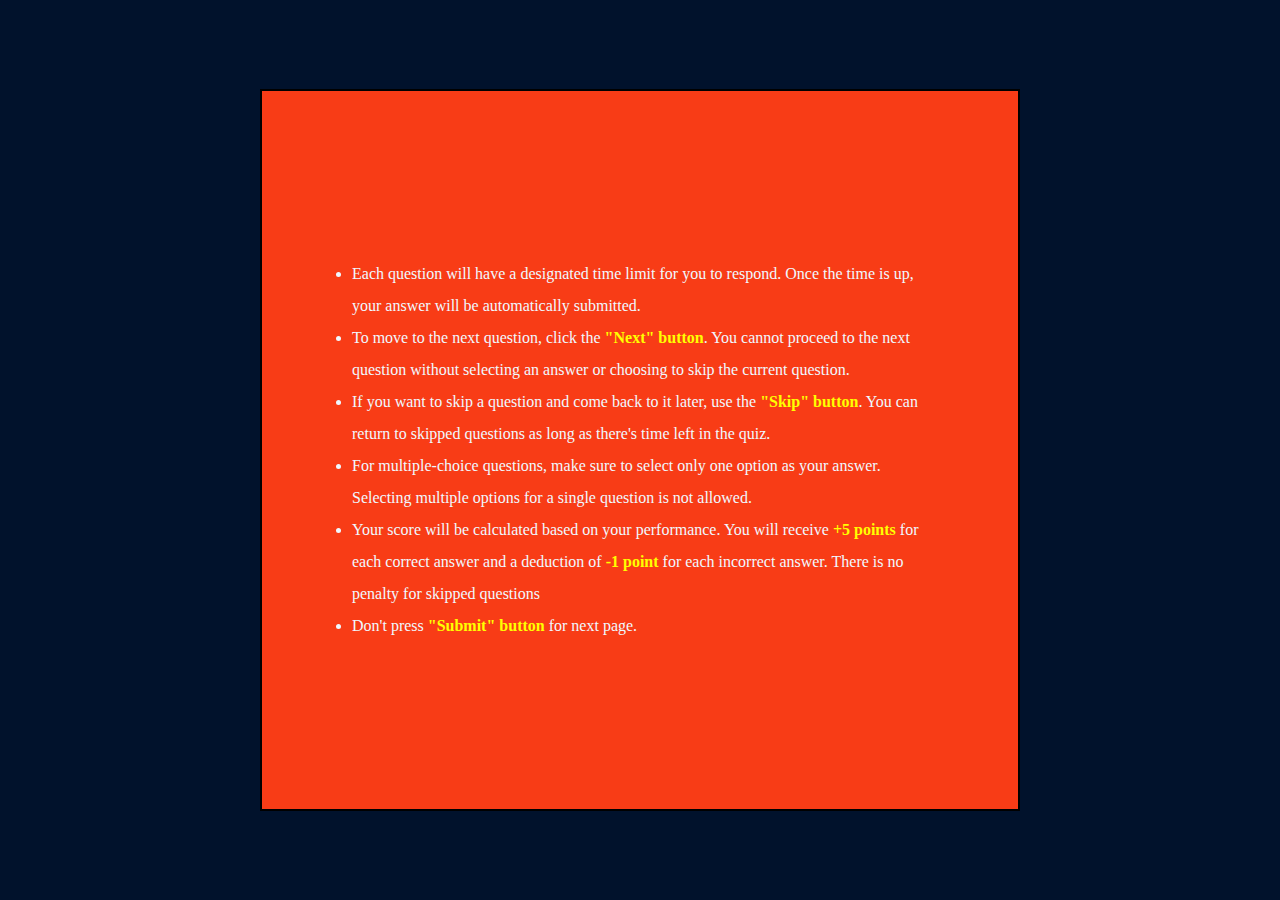
==== feedback.html @ 10f54526 "start page is formed" ====
<!DOCTYPE html>
<html lang="en">

<head>
    <meta charset="UTF-8">
    <meta name="viewport" content="width=device-width, initial-scale=1.0">
    <title>Document</title>
    <link rel="stylesheet" href="style.css">
</head>

<body>
    <section class="second_page">
    <ul>
        <li> Each question will have a designated time limit for you to respond. Once the time is up, your answer will
            be automatically submitted.</li>
        <li>To move to the next question, click the <b>"Next" button</b>. You cannot proceed to the next question without
            selecting an answer or choosing to skip the current question.</li>
        <li> If you want to skip a question and come back to it later, use the <b>"Skip" button</b>. You can return to skipped
            questions as long as there's time left in the quiz.</li>
        <li> For multiple-choice questions, make sure to select only one option as your answer. Selecting multiple
            options for a single question is not allowed.</li>
        <li>Your score will be calculated based on your performance. You will receive <b>+5 points</b> for each correct answer
            and a deduction of <b>-1 point</b> for each incorrect answer. There is no penalty for skipped questions</li>
        <li>Don't press <b>"Submit" button</b>  for next page.</li>
    </ul>
</section>
</body>

</html>
---- style.css ----
*{
    margin: 0px;
    padding: 0px;
}
body{
    background: rgb(1,18,44);
    background: linear-gradient(4deg, rgba(1,18,44,1) 0%);
    height: 100vh;
    display: flex;
    min-height: 100vh;
}
.start
{
    background-color: white;;
    width: 50%;
    height: 50%;
    border: 2px solid black;
    margin: auto;
    font-family: 'Tilt Neon', sans-serif;
   
}
.welcon
{
    font-size: 5vh;
    display: flex;
    justify-content: center;
    color: blue;
}
.container
{  display: flex; 
    align-items: center; 
    justify-content: space-around;
    gap: 2rem;
}
.img1 img
{
    width: 25vw;
    height: 25vh;
    margin: 2rem;
    position: relative;
    top:0%;
    display: flex;
    justify-content: space-between;
}
.featlay
{
    font-size: 3vh;
    line-height:2rem;
}
.second_page
{
    color: aliceblue;
    background-color: rgb(248, 60, 22);
    width: 45%;
    height: 62vh;
    display: flex;
    align-items: center;
    border: 2px solid black;
    justify-content: center;
    margin: auto;
    padding: 80px 90px;
    line-height: 2rem;
}
.second_page b{
    color:yellow;
}
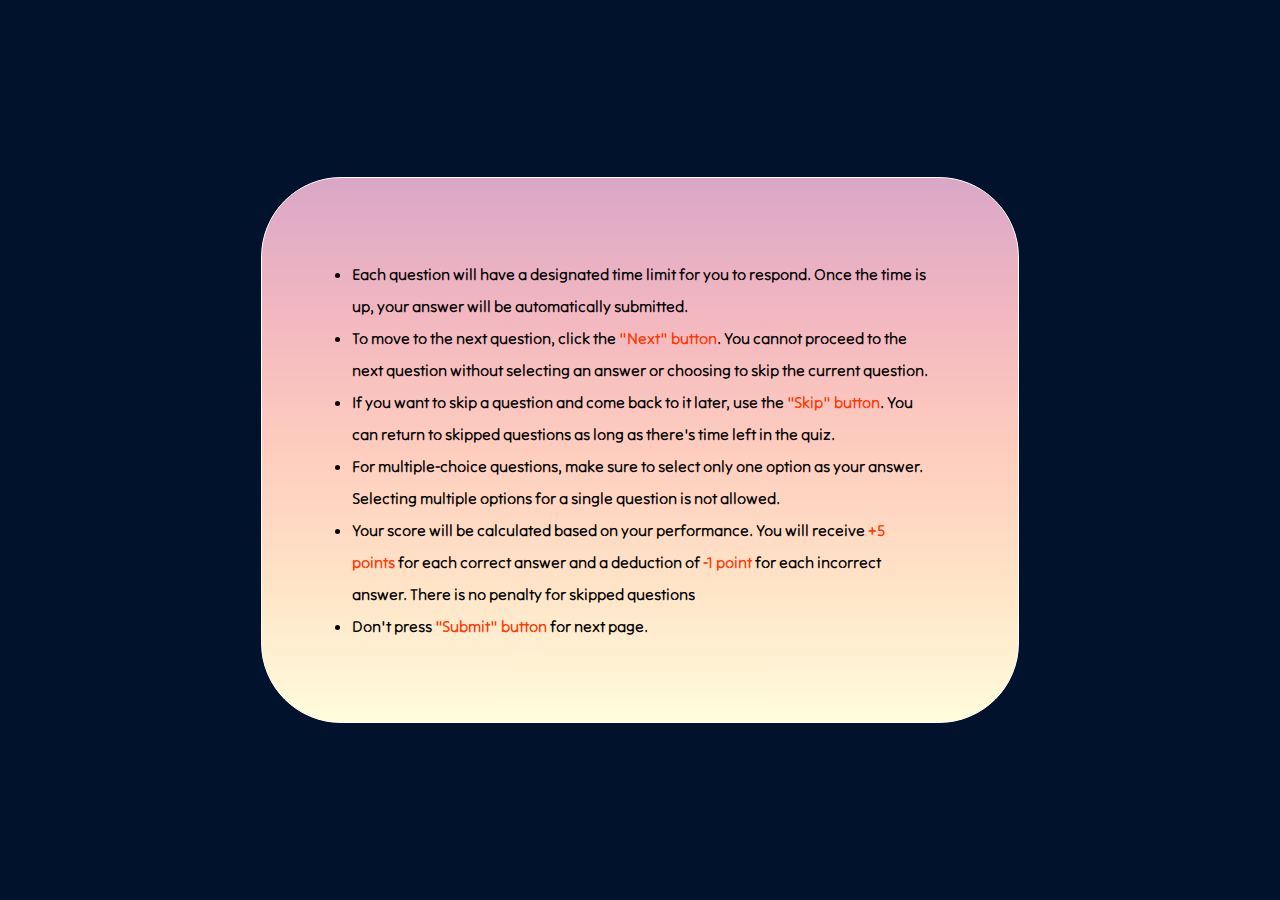
==== commit 2be2a9be: "feedback form is complete" ====
--- a/feedback.html
+++ b/feedback.html
@@ -6,24 +6,33 @@
     <meta name="viewport" content="width=device-width, initial-scale=1.0">
     <title>Document</title>
     <link rel="stylesheet" href="style.css">
+    <link rel="preconnect" href="https://fonts.googleapis.com">
+<link rel="preconnect" href="https://fonts.gstatic.com" crossorigin>
+<link href="https://fonts.googleapis.com/css2?family=Bitter:wght@600&family=Tilt+Neon&display=swap" rel="stylesheet">
+
 </head>
 
 <body>
     <section class="second_page">
-    <ul>
-        <li> Each question will have a designated time limit for you to respond. Once the time is up, your answer will
-            be automatically submitted.</li>
-        <li>To move to the next question, click the <b>"Next" button</b>. You cannot proceed to the next question without
-            selecting an answer or choosing to skip the current question.</li>
-        <li> If you want to skip a question and come back to it later, use the <b>"Skip" button</b>. You can return to skipped
-            questions as long as there's time left in the quiz.</li>
-        <li> For multiple-choice questions, make sure to select only one option as your answer. Selecting multiple
-            options for a single question is not allowed.</li>
-        <li>Your score will be calculated based on your performance. You will receive <b>+5 points</b> for each correct answer
-            and a deduction of <b>-1 point</b> for each incorrect answer. There is no penalty for skipped questions</li>
-        <li>Don't press <b>"Submit" button</b>  for next page.</li>
-    </ul>
-</section>
+        <ul>
+            <li> Each question will have a designated time limit for you to respond. Once the time is up, your answer
+                will
+                be automatically submitted.</li>
+            <li>To move to the next question, click the <b>"Next" button</b>. You cannot proceed to the next question
+                without
+                selecting an answer or choosing to skip the current question.</li>
+            <li> If you want to skip a question and come back to it later, use the <b>"Skip" button</b>. You can return
+                to skipped
+                questions as long as there's time left in the quiz.</li>
+            <li> For multiple-choice questions, make sure to select only one option as your answer. Selecting multiple
+                options for a single question is not allowed.</li>
+            <li>Your score will be calculated based on your performance. You will receive <b>+5 points</b> for each
+                correct answer
+                and a deduction of <b>-1 point</b> for each incorrect answer. There is no penalty for skipped questions
+            </li>
+            <li>Don't press <b>"Submit" button</b> for next page.</li>
+        </ul>
+    </section>
 </body>
 
 </html>--- a/style.css
+++ b/style.css
@@ -11,13 +11,35 @@
 }
 .start
 {
-    background-color: white;;
-    width: 50%;
-    height: 50%;
+    background-image: linear-gradient(to left top, #d9a7c7, #f2b7c0, #fecdbe, #ffe4c7, #fffcdc);
+    width: auto;
+    height: auto;
     border: 2px solid black;
     margin: auto;
     font-family: 'Tilt Neon', sans-serif;
+    flex-wrap: wrap;
+    border-radius: 5em;
+    border: 2px solid yellow;
    
+}
+@media(max-width:817px)
+
+{
+    .start{
+        width: 50%;
+        height: auto;
+    }
+    .inst
+    {
+        margin: 2rem;
+    }
+}
+@media(min-width:624px)
+{
+
+}
+.inst{
+    margin: 2rem;
 }
 .welcon
 {
@@ -25,12 +47,25 @@
     display: flex;
     justify-content: center;
     color: blue;
+    margin: 2rem;
+}
+input[type=button]
+{
+    width: 8em;  height: 2em;
+    margin: auto;
+    display: flex;
+    justify-content: center;
+    align-items: center;
+    justify-self: center;
+
+
 }
 .container
 {  display: flex; 
     align-items: center; 
     justify-content: space-around;
     gap: 2rem;
+    flex-wrap: wrap;
 }
 .img1 img
 {
@@ -42,17 +77,18 @@
     display: flex;
     justify-content: space-between;
 }
-.featlay
+.featlay ul li
 {
     font-size: 3vh;
-    line-height:2rem;
+    gap: 1em;
+    margin: 0.8rem;
 }
 .second_page
 {
     color: aliceblue;
-    background-color: rgb(248, 60, 22);
+   background-image: linear-gradient(to bottom, #d9a7c7, #f2b7c0, #fecdbe, #ffe4c7, #fffcdc);
     width: 45%;
-    height: 62vh;
+    height:auto;
     display: flex;
     align-items: center;
     border: 2px solid black;
@@ -60,7 +96,19 @@
     margin: auto;
     padding: 80px 90px;
     line-height: 2rem;
+    border: 1px solid white;
+    border-radius: 5em;
+    flex-wrap: wrap;
 }
 .second_page b{
-    color:yellow;
+    color:rgb(255, 55, 0);
+    font-family: 'Bitter', serif;
+font-family: 'Tilt Neon', sans-serif;
 }
+.second_page ul li{
+    color:black;
+    font-family: 'Bitter', serif;
+font-family: 'Tilt Neon', sans-serif;
+font-weight: bold;
+font-size: 1em;
+}
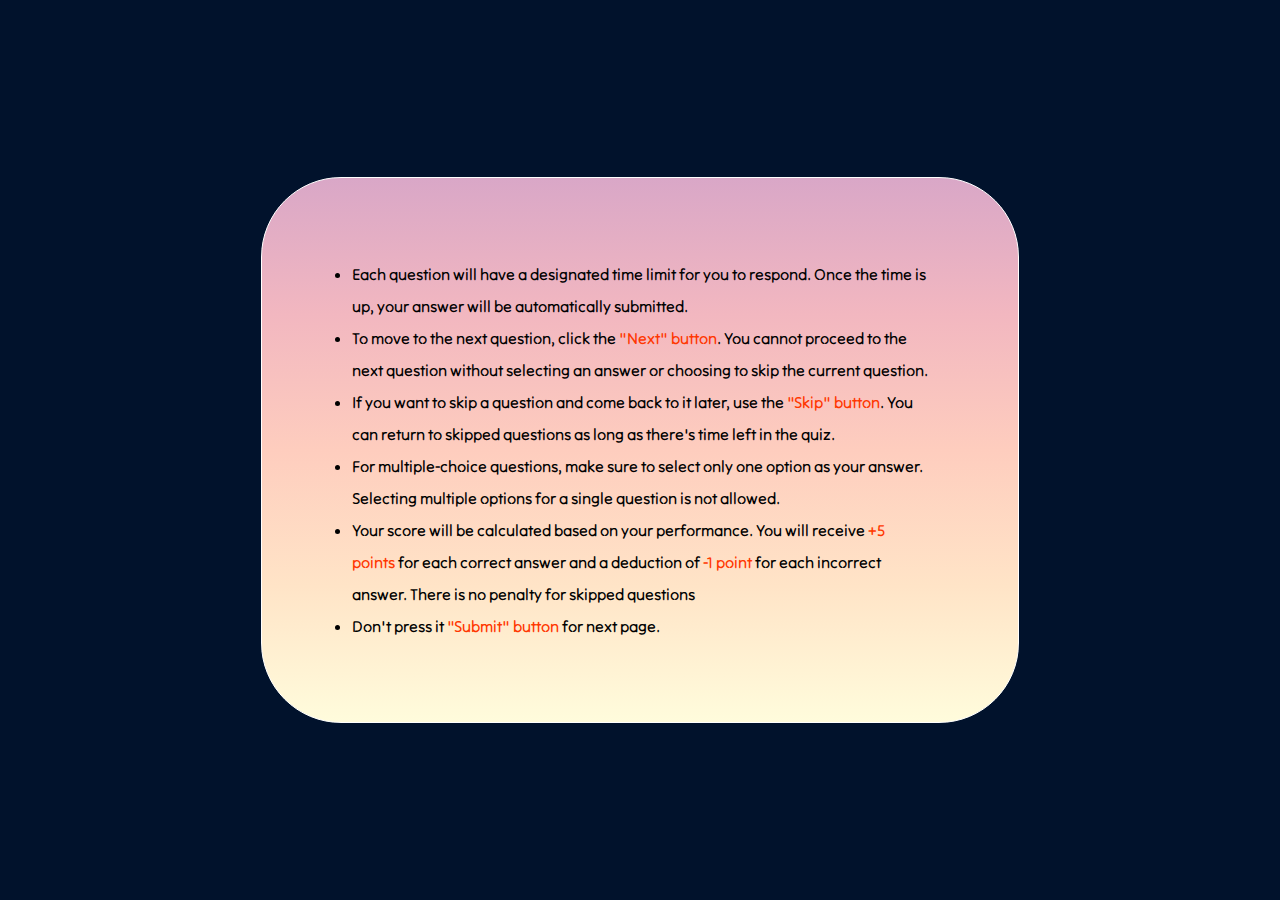
==== commit 5fb7768e: "feedback page is done" ====
--- a/feedback.html
+++ b/feedback.html
@@ -30,7 +30,7 @@
                 correct answer
                 and a deduction of <b>-1 point</b> for each incorrect answer. There is no penalty for skipped questions
             </li>
-            <li>Don't press <b>"Submit" button</b> for next page.</li>
+            <li>Don't press it <b>"Submit" button</b> for next page.</li>
         </ul>
     </section>
 </body>
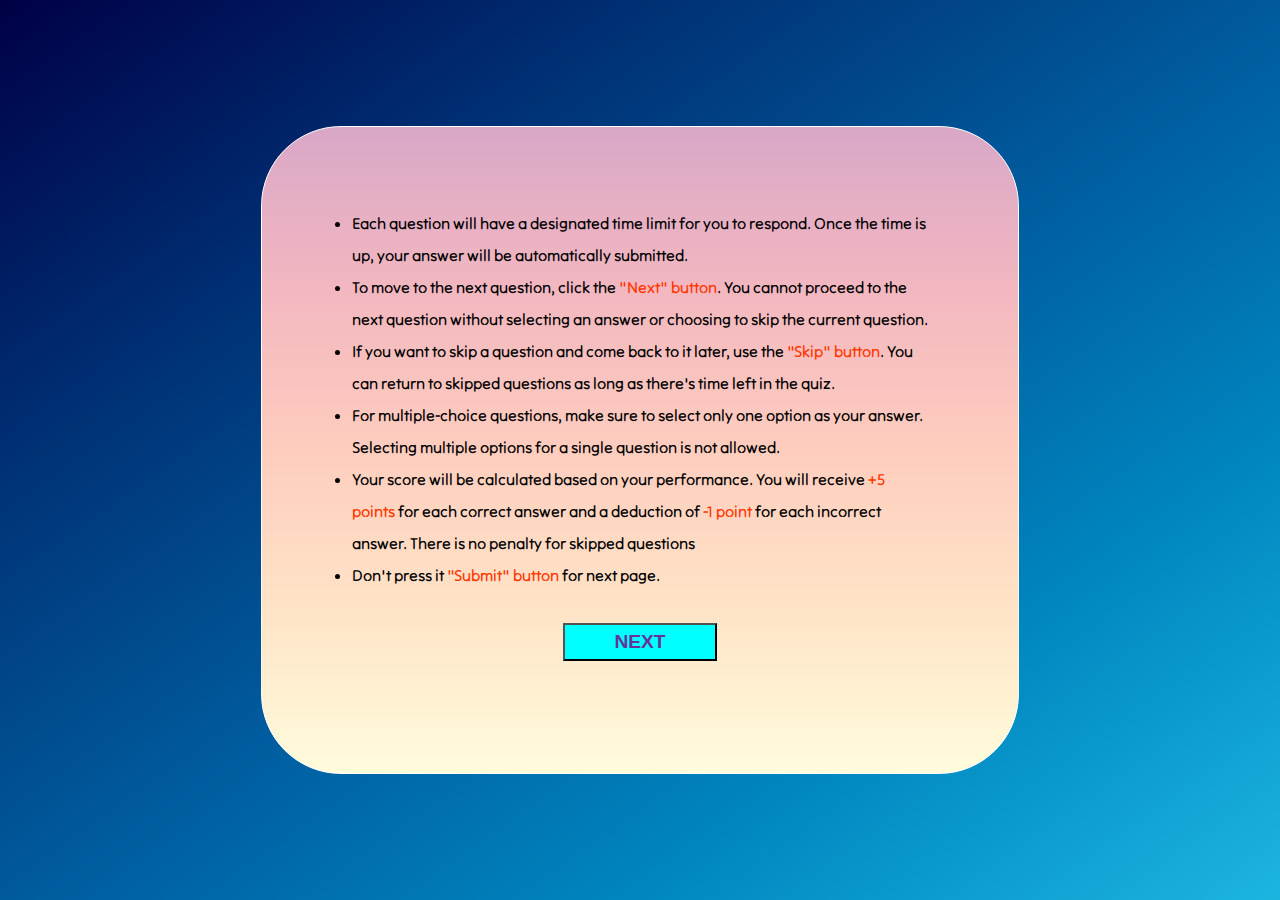
==== commit 4d123613: "quiz page start" ====
--- a/feedback.html
+++ b/feedback.html
@@ -32,6 +32,7 @@
             </li>
             <li>Don't press it <b>"Submit" button</b> for next page.</li>
         </ul>
+        <div class="next"><a href="/info.html"><input type="button" value="NEXT" id="next" ></a></div>
     </section>
 </body>
 
--- a/style.css
+++ b/style.css
@@ -4,7 +4,7 @@
 }
 body{
     background: rgb(1,18,44);
-    background: linear-gradient(4deg, rgba(1,18,44,1) 0%);
+    background-image: linear-gradient(to right bottom, #000046, #002f73, #005a9c, #0087c0, #1cb5e0);
     height: 100vh;
     display: flex;
     min-height: 100vh;
@@ -40,6 +40,39 @@
 }
 .inst{
     margin: 2rem;
+}
+.inst a{
+    text-decoration: none;
+}
+.next{
+    margin: 2rem;
+   
+}
+#next
+{
+    background-color: aqua;
+    color:rebeccapurple;
+    font-size: larger;
+    font-weight: bold;
+}
+#inst
+{
+    background-color: aqua;
+    color:rebeccapurple;
+    font-size: larger;
+    font-weight: bold;
+}
+@media(max-width:410px)
+{
+    #inst
+    {
+       font-size: large;
+       font-weight: normal;
+    }
+
+}
+.next a{
+    text-decoration: none;
 }
 .welcon
 {
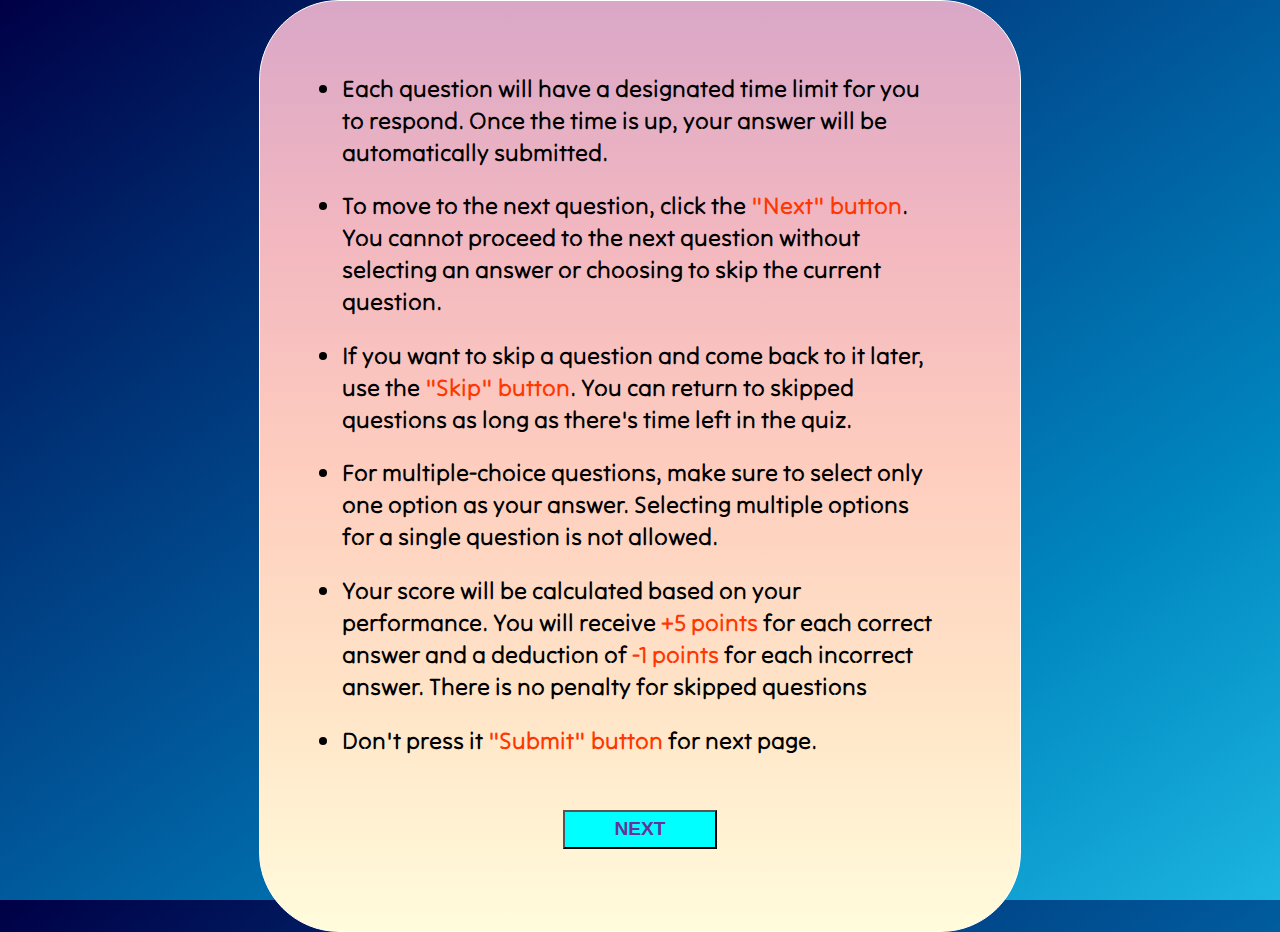
==== commit 0529e5db: "feedback form is now visible" ====
--- a/feedback.html
+++ b/feedback.html
@@ -28,7 +28,7 @@
                 options for a single question is not allowed.</li>
             <li>Your score will be calculated based on your performance. You will receive <b>+5 points</b> for each
                 correct answer
-                and a deduction of <b>-1 point</b> for each incorrect answer. There is no penalty for skipped questions
+                and a deduction of <b>-1 points</b> for each incorrect answer. There is no penalty for skipped questions
             </li>
             <li>Don't press it <b>"Submit" button</b> for next page.</li>
         </ul>
--- a/style.css
+++ b/style.css
@@ -12,7 +12,7 @@
 .start
 {
     background-image: linear-gradient(to left top, #d9a7c7, #f2b7c0, #fecdbe, #ffe4c7, #fffcdc);
-    width: auto;
+    width:auto;
     height: auto;
     border: 2px solid black;
     margin: auto;
@@ -25,18 +25,28 @@
 @media(max-width:817px)
 
 {
-    .start{
+    /* .start{
         width: 50%;
         height: auto;
-    }
+    } */
     .inst
     {
         margin: 2rem;
     }
 }
-@media(min-width:624px)
+@media(min-width:335px)
 {
+    #quiz
+        {
+            width:60% ;
+            height: auto;
+        }
 
+}
+#quiz
+{
+    width: 60%;
+    height: 60%;
 }
 .inst{
     margin: 2rem;
@@ -76,7 +86,7 @@
 }
 .welcon
 {
-    font-size: 5vh;
+    font-size: 3em;
     display: flex;
     justify-content: center;
     color: blue;
@@ -112,22 +122,26 @@
 }
 .featlay ul li
 {
-    font-size: 3vh;
+    font-size: 5vh;
     gap: 1em;
     margin: 0.8rem;
+}
+.featlay
+{
+    margin: 2em;
 }
 .second_page
 {
     color: aliceblue;
    background-image: linear-gradient(to bottom, #d9a7c7, #f2b7c0, #fecdbe, #ffe4c7, #fffcdc);
-    width: 45%;
+    width: 50%;
     height:auto;
     display: flex;
     align-items: center;
     border: 2px solid black;
     justify-content: center;
     margin: auto;
-    padding: 80px 90px;
+    padding: 50px 60px;
     line-height: 2rem;
     border: 1px solid white;
     border-radius: 5em;
@@ -143,5 +157,6 @@
     font-family: 'Bitter', serif;
 font-family: 'Tilt Neon', sans-serif;
 font-weight: bold;
-font-size: 1em;
+font-size: 1.5em;
+margin: 0.9em;
 }
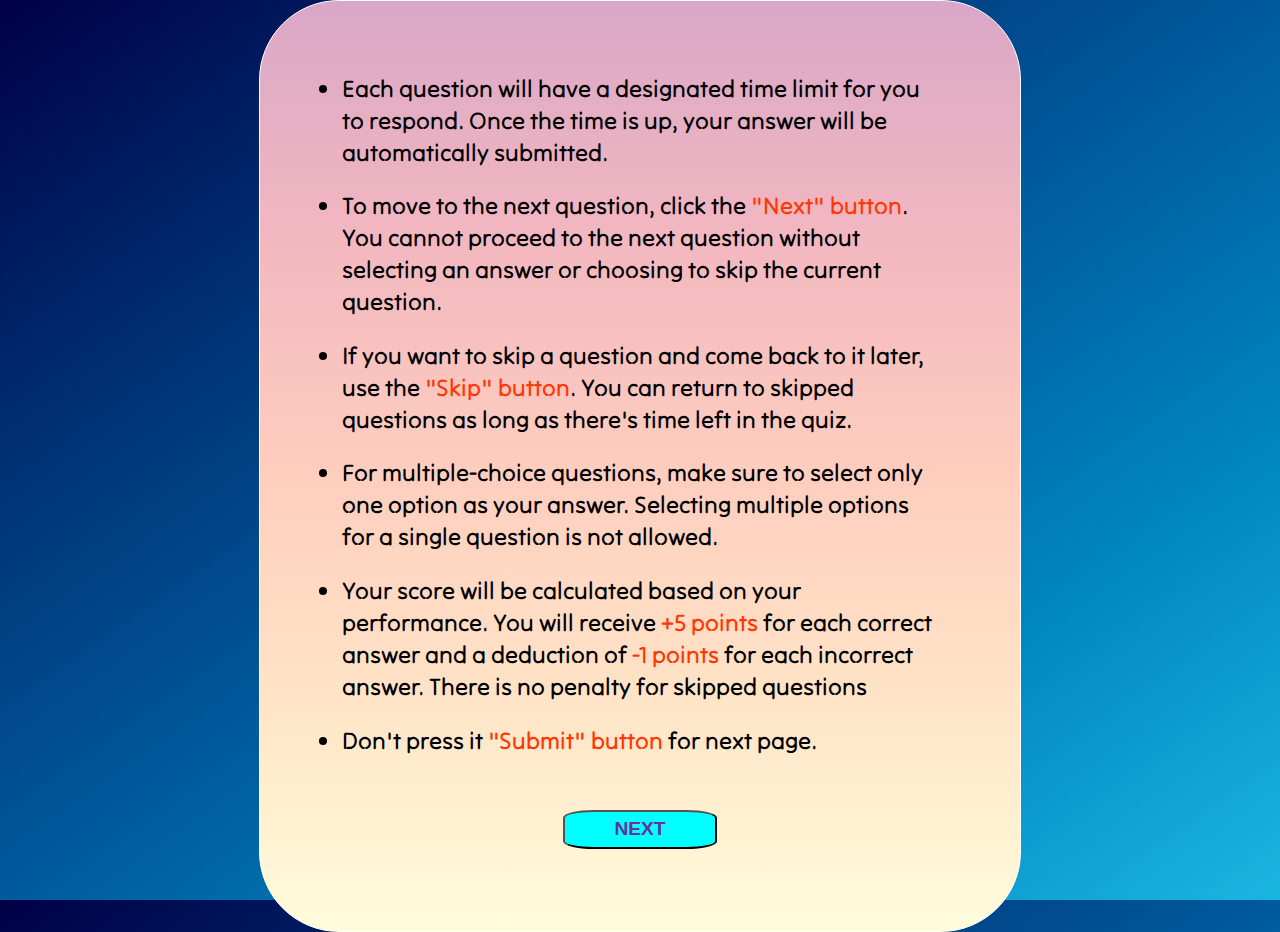
==== commit 1069c07f: "playagain is added" ====
--- a/feedback.html
+++ b/feedback.html
@@ -32,7 +32,7 @@
             </li>
             <li>Don't press it <b>"Submit" button</b> for next page.</li>
         </ul>
-        <div class="next"><a href="/info.html"><input type="button" value="NEXT" id="next" ></a></div>
+        <div class="next"><a href="/quiz.html"><input type="button" value="NEXT" id="next" ></a></div>
     </section>
 </body>
 
--- a/style.css
+++ b/style.css
@@ -64,6 +64,8 @@
     color:rebeccapurple;
     font-size: larger;
     font-weight: bold;
+    padding: 3%;
+    border-radius: 20%;
 }
 #inst
 {
